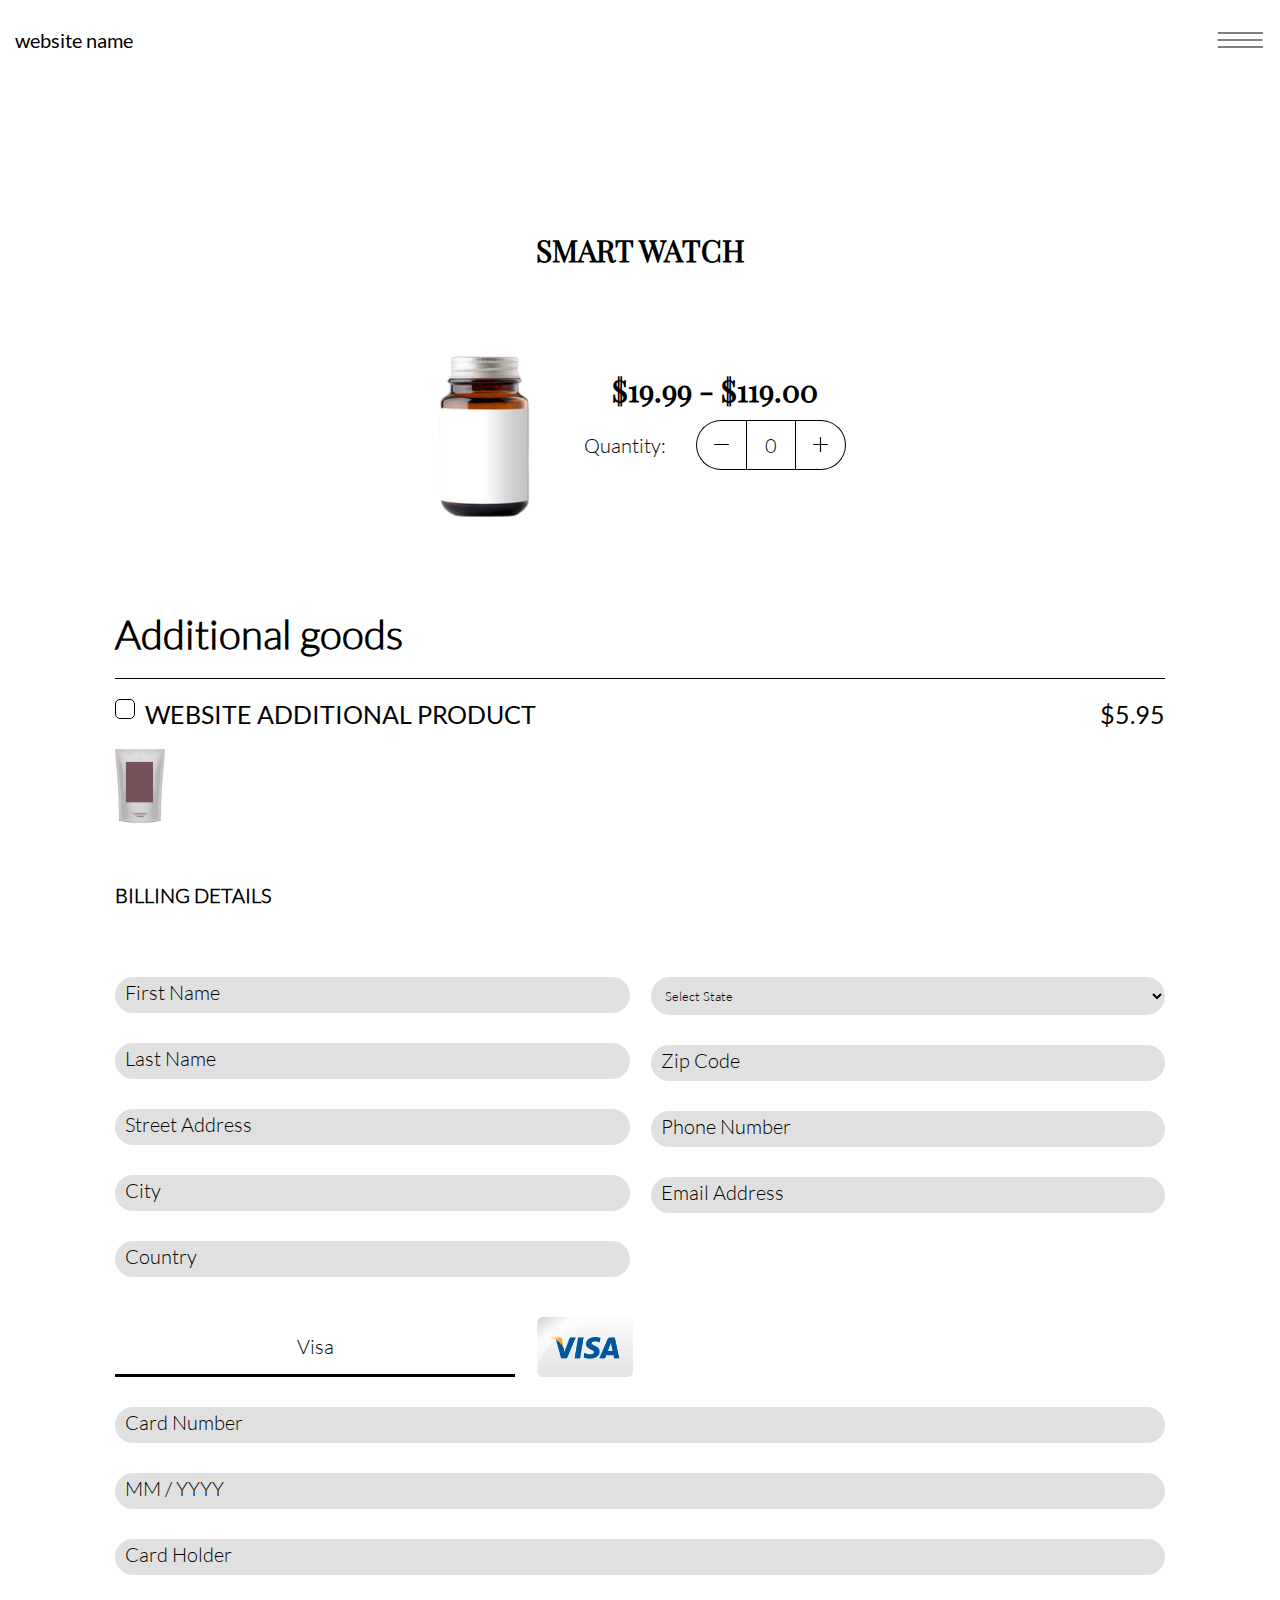
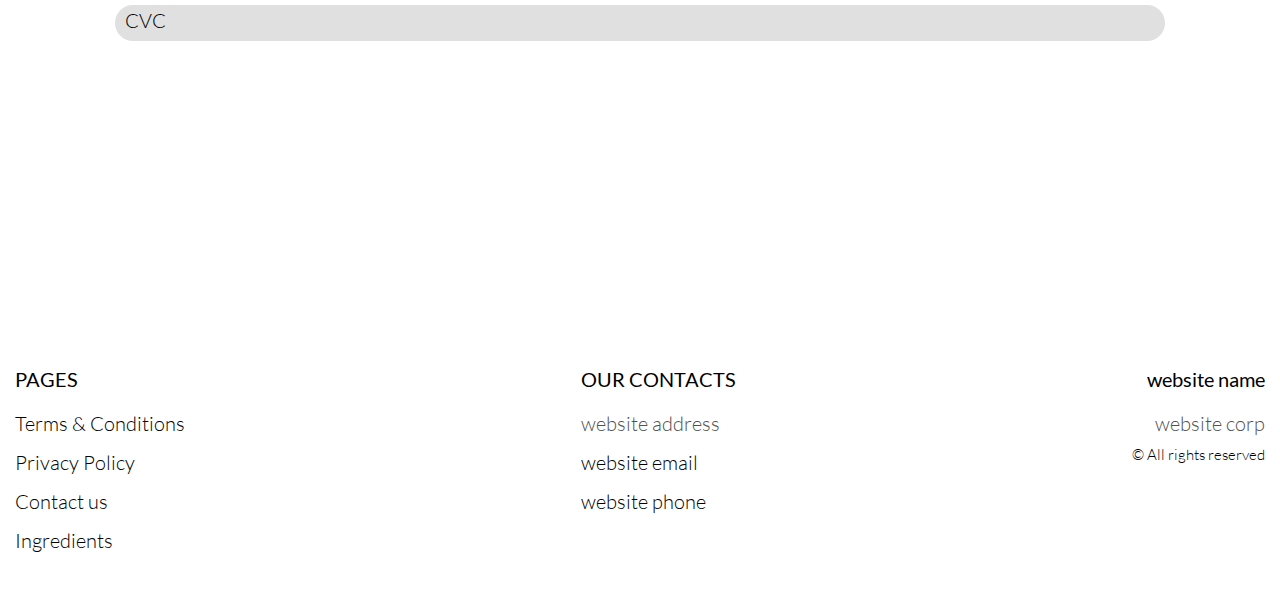
==== buy.html @ 431c6225 "+" ====
<!DOCTYPE html>
<html lang="en">

<head>
    <meta charset="UTF-8">
    <meta http-equiv="X-UA-Compatible" content="IE=edge">
    <meta name="viewport" content="width=device-width, initial-scale=1.0">
    <link rel="stylesheet" href="./css/style.css">
    <title>(site_name)</title>
</head>

<body>

    <div class="header__wrapper">
        <div class="container">
    
    
          <header class="header">
            <div class="header__top">
                <a href="./index.html" class="header__logo logo js_website-name"></a>
                <button class="header__btn js_menu-btn">
                  <span></span>
                </button>
          
    
              <nav class="nav js_menu">
              
                
             
                <ul class="nav__list">
                  <li class="nav__item">
                    <a href="./contact.html" class="nav__link">Contact us</a>
                  </li>
                  <li class="nav__item">
                    <a href="./terms.html" class="nav__link">Terms & Conditions</a>
                  </li>
                  <li class="nav__item">
                    <a href="./policy.html" class="nav__link">Privacy Policy</a>
                  </li>
                  <li class="nav__item">
                    <a href="./ingredients.html" class="nav__link">Ingredients</a>
                  </li>
                </ul>
              </nav>
    
            </div>
    
          </header>
    
        </div>
      </div>
    <main class="main">
        <div class="container">
        
                <section class="buy">
                    <h1 class="sub-title">Smart Watch</h1>
                    <div class="buy__flex">
                        <img src="./img/sm2.png" class="buy__img" />
                        <div class="buy__text-block">
                            <h2 class="sub-title sub-title--mb"><span style="display: inline-block" class="js_price">$19.99 - $119.00</span></h2>
                            <div id="quantity" class="quantity">
                                <label class="quantity_label">Quantity:
                                    <div class="quantity_label-box">
                                        <div class="quantity_label-btn quantity_label-prev js_quantity_prev">
                                            <svg class="buy__icon" xmlns="http://www.w3.org/2000/svg"
                                                xmlns:xlink="http://www.w3.org/1999/xlink" x="0px" y="0px"
                                                viewBox="0 0 512 512" style="enable-background:new 0 0 512 512;"
                                                xml:space="preserve">
                                                <g>
                                                    <g>
                                                        <path
                                                            d="M492,236H20c-11.046,0-20,8.954-20,20c0,11.046,8.954,20,20,20h472c11.046,0,20-8.954,20-20S503.046,236,492,236z" />
                                                    </g>
                                                </g>
                                            </svg>
                                        </div>
                                        <input type="number" min="0" size="3" maxlength="3"
                                            class="quantity__input js_quantity" value="0" data-line-id="1" max="10" readonly>
                                        <div class="quantity_label-btn quantity_label-next js_quantity_next">
                                            <svg class="buy__icon" xmlns="http://www.w3.org/2000/svg"
                                                xmlns:xlink="http://www.w3.org/1999/xlink" x="0px" y="0px"
                                                viewBox="0 0 512 512" style="enable-background:new 0 0 512 512;"
                                                xml:space="preserve">
                                                <g>
                                                    <g>
                                                        <path
                                                            d="M492,236H276V20c0-11.046-8.954-20-20-20c-11.046,0-20,8.954-20,20v216H20c-11.046,0-20,8.954-20,20s8.954,20,20,20h216
                                                            v216c0,11.046,8.954,20,20,20s20-8.954,20-20V276h216c11.046,0,20-8.954,20-20C512,244.954,503.046,236,492,236z" />
                                                    </g>
                                                </g>
                                            </svg>
                                        </div>
                                    </div>
                                </label>
                            </div>
                        </div>
                    </div>
       
                    <div class="main-form__wrapper">
                        <div class="form__wrapper ">
                            <div class="form">
                            
    
                                <div>
                                    <h3 class="form__title">Additional goods</h3>
                                    <div class="case-block">
                                        <div class="checkbox__label-wrap">
                                            <div>
                                                <input class="checkbox js_additional" type="checkbox"
                                                    id="additional__checkbox" />
                                                <label class="checkbox__label" for="additional__checkbox"><span
                                                        class="bold"><span class="js_website-add"></span></span></label>
                                            </div>
                                            <div class="label-block">
                                                <span class="bold">$5.95</span>
                                            </div>
                                        </div>
                                        <img src="./img/sm.png" alt="silicone case" class="silicone_case_img" />
                                    </div>
                                </div>
                            </div>
                        </div>
    
    
                        <form class="order-form js_form" id="order_form">
                            <h3 class="form__subtitle">Billing Details</h3>
                            <div class="fl-form">
                                <div class="form_group-flex">
                                    <div class="form-group_block">
                                        <div class="form-group">
                                            <label class="js_label">
                                                <input type="text" class="form-control js_input" data-role="required" name="first_name" placeholder="First Name">
                                            </label>
                                        </div>
    
                                        <div class="form-group">
                                            <label class="js_label">
                                                <input type="text" class="form-control js_input" data-role="required" name="last_name" placeholder="Last Name">
                                            </label>
                                        </div>
    
    
                                        <div class="form-group">
                                            <label class="js_label">
                                                <input type="text" class="form-control js_input" data-role="address" name="address" placeholder="Street Address">
                                            </label>
                                        </div>
                                        <div class="form-group">
                                            <label class="js_label">
                                                <input type="text" class="form-control js_input" data-role="city" name="city" placeholder="City">
                                            </label>
                                        </div>
                                        <div class="form-group">
                                            <label class="js_label">
                                                <input type="text" class="form-control js_input" data-role="country" name="country" placeholder="Country">
                                            </label>
                                        </div>
                                    </div>
                                    <div class="form-group_block">
                                        <div class="form-group">
                                            <label class="js_label">
    
                                            <select name="state" class="form-control js_select js_input">
                                                <option selected="" disabled="">Select State</option>
                                                <option value="AL">Alabama</option>
                                                <option value="AK">Alaska</option>
                                                <option value="AZ">Arizona</option>
                                                <option value="AR">Arkansas</option>
                                                <option value="CA">California</option>
                                                <option value="CO">Colorado</option>
                                                <option value="CT">Connecticut</option>
                                                <option value="DE">Delaware</option>
                                                <option value="DC">District Of Columbia</option>
                                                <option value="FL">Florida</option>
                                                <option value="GA">Georgia</option>
                                                <option value="HI">Hawaii</option>
                                                <option value="ID">Idaho</option>
                                                <option value="IL">Illinois</option>
                                                <option value="IN">Indiana</option>
                                                <option value="IA">Iowa</option>
                                                <option value="KS">Kansas</option>
                                                <option value="KY">Kentucky</option>
                                                <option value="LA">Louisiana</option>
                                                <option value="ME">Maine</option>
                                                <option value="MD">Maryland</option>
                                                <option value="MA">Massachusetts</option>
                                                <option value="MI">Michigan</option>
                                                <option value="MN">Minnesota</option>
                                                <option value="MS">Mississippi</option>
                                                <option value="MO">Missouri</option>
                                                <option value="MT">Montana</option>
                                                <option value="NE">Nebraska</option>
                                                <option value="NV">Nevada</option>
                                                <option value="NH">New Hampshire</option>
                                                <option value="NJ">New Jersey</option>
                                                <option value="NM">New Mexico</option>
                                                <option value="NY">New York</option>
                                                <option value="NC">North Carolina</option>
                                                <option value="ND">North Dakota</option>
                                                <option value="OH">Ohio</option>
                                                <option value="OK">Oklahoma</option>
                                                <option value="OR">Oregon</option>
                                                <option value="PA">Pennsylvania</option>
                                                <option value="RI">Rhode Island</option>
                                                <option value="SC">South Carolina</option>
                                                <option value="SD">South Dakota</option>
                                                <option value="TN">Tennessee</option>
                                                <option value="TX">Texas</option>
                                                <option value="UT">Utah</option>
                                                <option value="VT">Vermont</option>
                                                <option value="VA">Virginia</option>
                                                <option value="WA">Washington</option>
                                                <option value="WV">West Virginia</option>
                                                <option value="WI">Wisconsin</option>
                                                <option value="WY">Wyoming</option>
                                            </select>
                                        </label>
                                        </div>
                                        <div class="form-group">
                                            <label class="js_label">
                                                <input type="number" class="form-control js_input js_input-limit"  data-limit="5" data-role="zip" name="zip" placeholder="Zip Code">
                                            </label>
                                        </div>
                                        <div class="form-group">
                                            <label class="js_label">
                                                <input type="number" class="form-control js_input js_input-limit" data-limit="10" data-role="phone" name="phone" placeholder="Phone Number">
                                            </label>
                                        </div>
                                        <div class="form-group">
                                            <label class="js_label">
                                                <input type="email" class="form-control js_input" data-role="email" name="email" placeholder="Email Address">
                                            </label>
                                        </div>
                                    </div>
                                </div>
                                <div class="payment">
                                    <div class="form__payment-cards js__form-card-box">
                                        <div class="form__payment-cards--visible js__form-cards-visible">
                                        </div>
                                        <div class="form__payment-cards--hidden js__form-cards-hidden">
                                        </div>
                                    </div>
                                    <div class="payment-form">
                                        <div class="form-group_block">
                                            <div class="form-group">
                                                <label class="js_label input__card-number js_card-number-input">
                                                    <input type="number" class="form-control js_input js_input-limit" data-limit="16" data-role="card_number" name="card_number" placeholder="Card Number">
                                                </label>
                                            </div>
    
                                            <div class="form-group">
                                                <label class="js_label">
                                                    <input type="text" class="form-control js_input js_input-limit" data-limit="7" data-role="expiration_dt" name="expiration_dt" placeholder="MM / YYYY">
                                                </label>
                                            </div>
                                        </div>
                                        <div class="form-group_block">
                                            <div class="form-group">
                                                <label class="js_label">
                                                    <input type="text" class="form-control js_input" data-role="required" name="cc_name" placeholder="Card Holder">
                                                </label>
                                            </div>
    
                                            <div class="form-group">
                                                <label class="js_label">
                                                    <input type="number" class="form-control js_input js_input-limit"  data-limit="3" data-role="cvv" name="cvv" placeholder="CVC">
                                                </label>
                                            </div>
                                        </div>
    
                                    </div>
                                </div>
                            </div>
                            <div class="form-btn js_form-btn">
                                <div class="form__title-box js_form__title-box">
                                    <p class="bold">Item</p>
                                    <p class="bold">Amount</p>
                                </div>
                                <div class="label-block total js_total">
                                    <span id="chosen" class="bold">
                                        <span class="js_bottom-quantity"></span>
                                        <span>cream</span>
                                    </span>
                                    <span id="chosen_price" class="bold">$0.00</span>
    
                                </div>
                                <div id="silicone_case" class="label-block form-pd">
                                 
                                        <span class="text text-up bold js_website-add"></span>
                                        <span class="bold">$5.95</span>
                                 
                                </div>
                                <div id="total_block" class="label-block form-pd js_total_1">
                                   
                                        <span class="bold"> Total</span>
                                        <span id="total_1" class="bold">$0.00</span>
                             
                                </div>
                                <br>
                                <br>
                                <div class="bottom-bottom-block js_bottom-bottom-block">
                                    <div id="terms">
                                        <input type="checkbox" name="terms_text" id="terms_text" class="checkbox">
                                        <label for="terms_text" class="checkbox__label">
                                            <div class="rules">
                                                By placing an order with us, you agree to our full <a class="link"
                                                    href="./terms.html">Terms And Conditions</a> &
                                                <a class="link" href="./policy.html">Privacy Policy</a>, which
                                                explain that you will be
                                                charged <span id="terms_price">$0.00</span><span id="express_terms"> +
                                                    $5.95 <span class="js_website-add"></span></span> = <span id="total_2">
                                                    $0.00 </span><span id="handling">
                                                    (No
                                                    Shipping and
                                                    handling costs, via USPS)</span>. To cancel your order, please call our
                                                Customer
                                                Service to free number at <a href="" class="link js_website-phone"></a> or email us at
                                                <a href="" class="link js_website-email"></a>.
                                                You will see a charge from
                                                <span class="js_website-desc"></span>
                                                on your bank statement. Our Customer Service department reserves the
                                                right
                                                to offer promo codes for varied price points.
                                            </div>
                                        </label>
                                    </div>
                                    <br />
    
                                    <button type="submit" id="place_order" class="btn js_form-submit-btn"><span>Place order</span></button>
                                </div>
                            </div>
    
    
                        </form>
                    </div>
                </section>
    
        </div>
    </main>
    <div class="footer__wrapper">
        <div class="footer__sub-wrapper">
          <div class="container">
            <footer class="footer">
              <div class="footer__top">
      
                <div class="footer__block">
                  <p class="footer__title">Pages</p>
                  <ul class="footer__list">
                    <li class="footer__item">
                      <a href="./terms.html" class="footer__link">Terms & Conditions</a>
                    </li>
                    <li class="footer__item">
                      <a href="./policy.html" class="footer__link">Privacy Policy</a>
                    </li>
                    <li class="footer__item">
                      <a href="./contact.html" class="footer__link">Contact us</a>
                    </li>
                    <li class="footer__item">
                      <a href="./ingredients.html" class="footer__link">Ingredients</a>
                    </li>
                   
                    
                  </ul>
                </div>
    
                <div class="footer__block">
                  <p class="footer__title">Our Contacts</p>
                  <ul class="footer__list">
                    <li class="footer__item">
                      <span class="text text--mb js_website-address"></span>
                    </li>
                    <li class="footer__item">
                      <a href="" class="footer__link js_website-email"></a>
                    </li>
                    <li class="footer__item">
                      <a href="" class="footer__link js_website-phone"></a>
                    </li>
                  </ul>
                </div>
                <div class="footer__block footer__block--right">
                    <a href="./index.html" class="footer__logo logo js_website-name"></a>
                    <p class="text text--mb js_website-corp"></p>
                    <span class="footer__span">© All rights reserved</span>
               
                 
               
                </div>
      
              </div>
            
            </footer>
          </div>
        </div>
      
      </div>

    <script src="./js/menu.js"></script>
    <script src="./js/buy.js"></script>
    <script src="./js/website-data.js"></script>
    <script src="./js/card-box.js"></script>



    <script type="module" src="./js/validation/cards.js"></script>
    <script type="module" src="./js/validation/creditcard.js"></script>
    <script type="module" src="./js/validation/validation.js"></script>
</body>

</html>
---- css/style.css ----
@import './libs/aos.css';
@import './utils/fonts.css';
@import './utils/vars.css';
@import './utils/utils.css';
@import './utils/header.css';
@import './utils/footer.css';
@import './hero.css';
@import './about.css';
@import './info.css';
@import './text-section.css';
@import './contact.css';
@import './buy.css';
@import './ingredients.css';
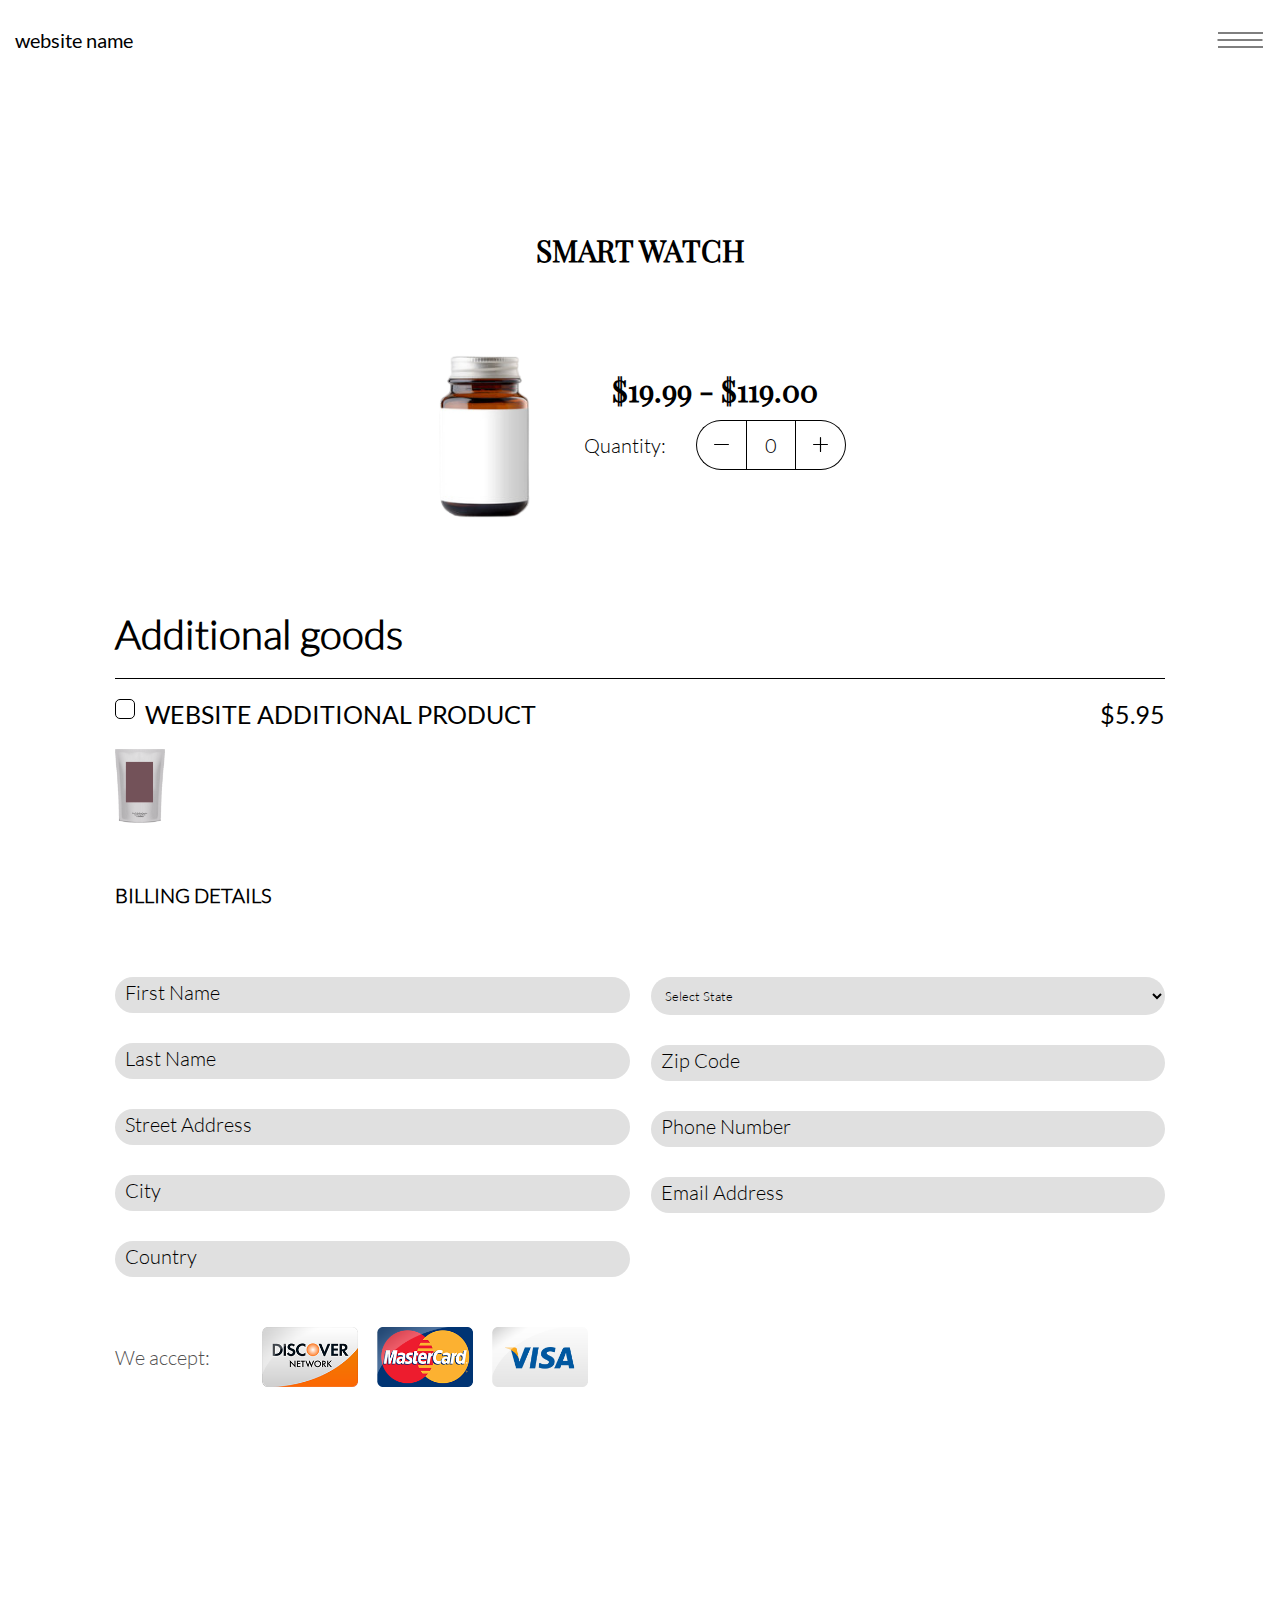
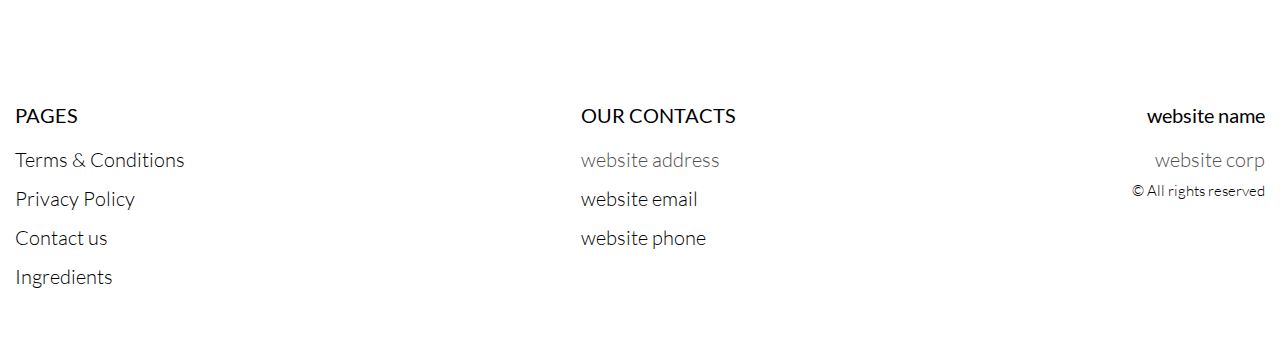
==== commit 4f98ba7d: "+" ====
--- a/buy.html
+++ b/buy.html
@@ -233,43 +233,20 @@
                                         </div>
                                     </div>
                                 </div>
-                                <div class="payment">
-                                    <div class="form__payment-cards js__form-card-box">
-                                        <div class="form__payment-cards--visible js__form-cards-visible">
-                                        </div>
-                                        <div class="form__payment-cards--hidden js__form-cards-hidden">
-                                        </div>
-                                    </div>
-                                    <div class="payment-form">
-                                        <div class="form-group_block">
-                                            <div class="form-group">
-                                                <label class="js_label input__card-number js_card-number-input">
-                                                    <input type="number" class="form-control js_input js_input-limit" data-limit="16" data-role="card_number" name="card_number" placeholder="Card Number">
-                                                </label>
-                                            </div>
-    
-                                            <div class="form-group">
-                                                <label class="js_label">
-                                                    <input type="text" class="form-control js_input js_input-limit" data-limit="7" data-role="expiration_dt" name="expiration_dt" placeholder="MM / YYYY">
-                                                </label>
-                                            </div>
-                                        </div>
-                                        <div class="form-group_block">
-                                            <div class="form-group">
-                                                <label class="js_label">
-                                                    <input type="text" class="form-control js_input" data-role="required" name="cc_name" placeholder="Card Holder">
-                                                </label>
-                                            </div>
-    
-                                            <div class="form-group">
-                                                <label class="js_label">
-                                                    <input type="number" class="form-control js_input js_input-limit"  data-limit="3" data-role="cvv" name="cvv" placeholder="CVC">
-                                                </label>
-                                            </div>
-                                        </div>
-    
-                                    </div>
-                                </div>
+                                <div class="accept__box">
+                                    <p class="text">We accept:</p>
+                                    <ul class="accept__list">
+                                      <li class="accept__item">
+                                        <img src="./img/discover.png" alt="" class="accept__img">
+                                      </li>
+                                      <li class="accept__item">
+                                        <img src="./img/mastercard.png" alt="" class="accept__img">
+                                      </li>
+                                      <li class="accept__item">
+                                        <img src="./img/visa.png" alt="" class="accept__img">
+                                      </li>
+                                    </ul>
+                                  </div>
                             </div>
                             <div class="form-btn js_form-btn">
                                 <div class="form__title-box js_form__title-box">
@@ -310,17 +287,13 @@
                                                 charged <span id="terms_price">$0.00</span><span id="express_terms"> +
                                                     $5.95 <span class="js_website-add"></span></span> = <span id="total_2">
                                                     $0.00 </span><span id="handling">
-                                                    (No
-                                                    Shipping and
-                                                    handling costs, via USPS)</span>. To cancel your order, please call our
+                                                        (No Shipping and handling costs. Your order will be shipped in 3-5 days via USPS)</span>. To cancel your order, please call our
                                                 Customer
                                                 Service to free number at <a href="" class="link js_website-phone"></a> or email us at
                                                 <a href="" class="link js_website-email"></a>.
                                                 You will see a charge from
                                                 <span class="js_website-desc"></span>
-                                                on your bank statement. Our Customer Service department reserves the
-                                                right
-                                                to offer promo codes for varied price points.
+                                                on your bank statement.
                                             </div>
                                         </label>
                                     </div>
@@ -397,9 +370,6 @@
     <script src="./js/menu.js"></script>
     <script src="./js/buy.js"></script>
     <script src="./js/website-data.js"></script>
-    <script src="./js/card-box.js"></script>
-
-
 
     <script type="module" src="./js/validation/cards.js"></script>
     <script type="module" src="./js/validation/creditcard.js"></script>
